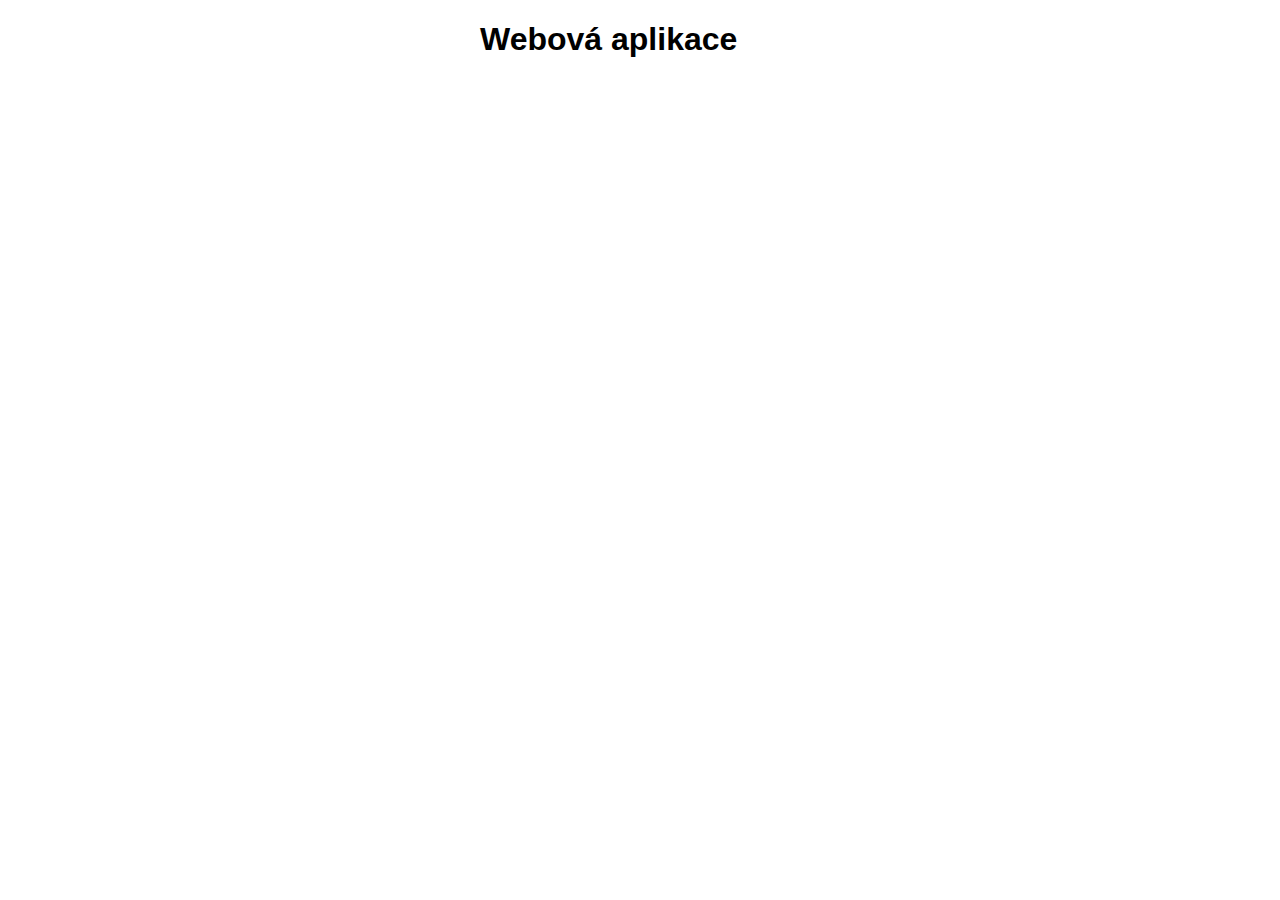
==== o-aplikaci/index.html @ 3054e957 "a modest beggining" ====
<!DOCTYPE html>
<html lang="cs">
  <head>
    <meta charset="UTF-8" />
    <meta name="viewport" content="width=device-width, initial-scale=1.0" />
    <link rel="stylesheet" href="style.css" />
    <script type="module" src="script.js"></script>
    <title>Webová aplikace</title>
  </head>
<body>
  <div class="container">
    <h1>Webová aplikace</h1>
  </div>
</body>
</html>
---- o-aplikaci/style.css ----
/* Používáme intuitivní výpočet rozměrů prvků. */
*, *:before, *:after {
  box-sizing: border-box;
}

html {
  font-family: sans-serif;
}

.container {
  max-width: 20rem;
  margin-right: auto;
  margin-left: auto;
}
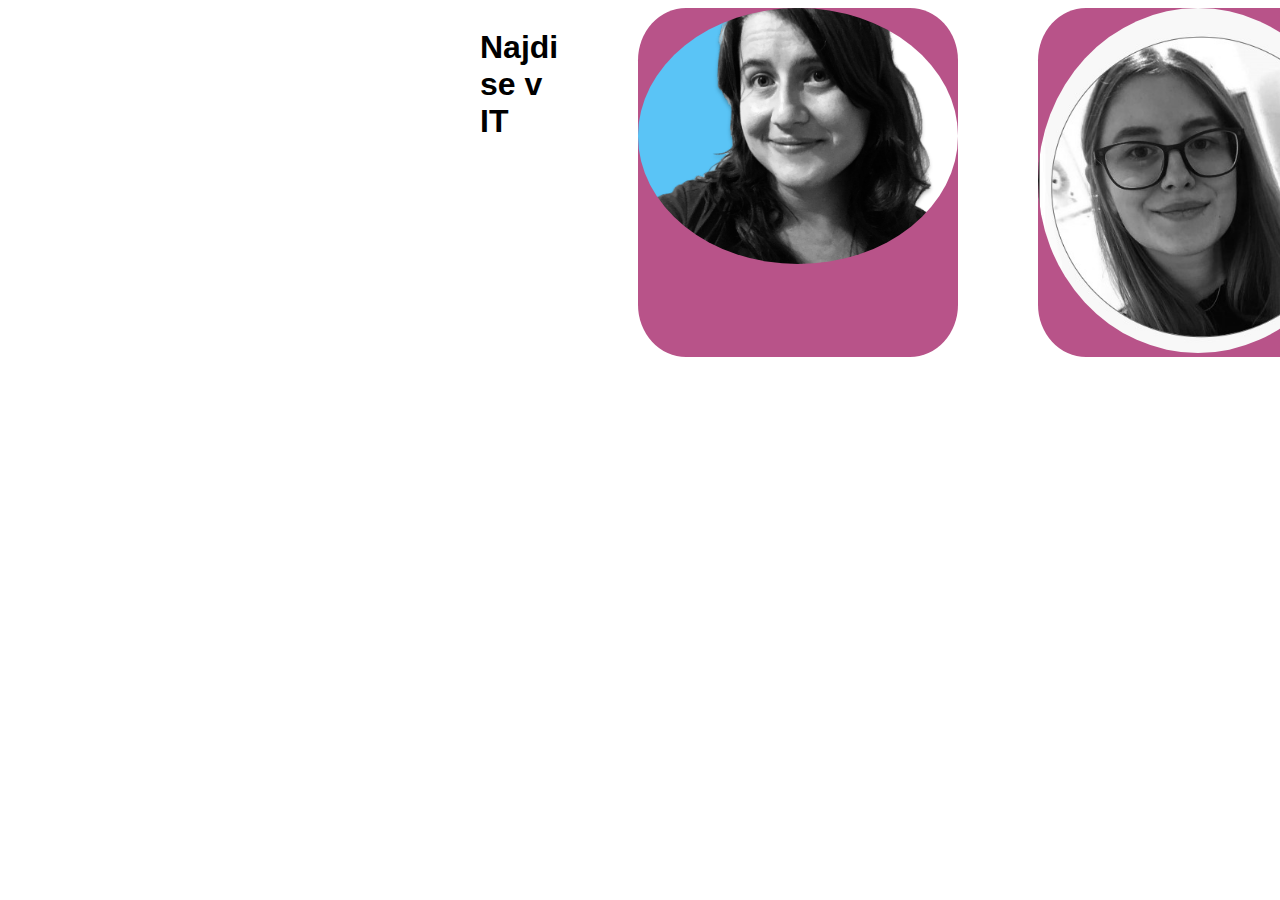
==== commit 6604bfb1: "first steps" ====
--- a/o-aplikaci/index.html
+++ b/o-aplikaci/index.html
@@ -5,11 +5,17 @@
     <meta name="viewport" content="width=device-width, initial-scale=1.0" />
     <link rel="stylesheet" href="style.css" />
     <script type="module" src="script.js"></script>
-    <title>Webová aplikace</title>
+    <title>Najdi se v IT</title>
   </head>
-<body>
-  <div class="container">
-    <h1>Webová aplikace</h1>
-  </div>
-</body>
+  <body>
+    <div class="container">
+      <h1>Najdi se v IT</h1>
+      <div class="aboutUs">
+        <img src="img/Alenka.png" alt="Photo of woman" />
+      </div>
+      <div class="aboutUs">
+        <img src="img/Matka.jpg" alt="Photo of woman" />
+      </div>
+    </div>
+  </body>
 </html>
--- a/o-aplikaci/style.css
+++ b/o-aplikaci/style.css
@@ -11,4 +11,17 @@
   max-width: 20rem;
   margin-right: auto;
   margin-left: auto;
+  display: flex;
+  flex-direction: row;
+  gap: 5em;
 }
+
+.aboutUs{
+  border-radius: 15%;
+  background-color: #b85389;
+}
+
+img{
+  border-radius: 70%;
+  max-width: 20rem;
+}
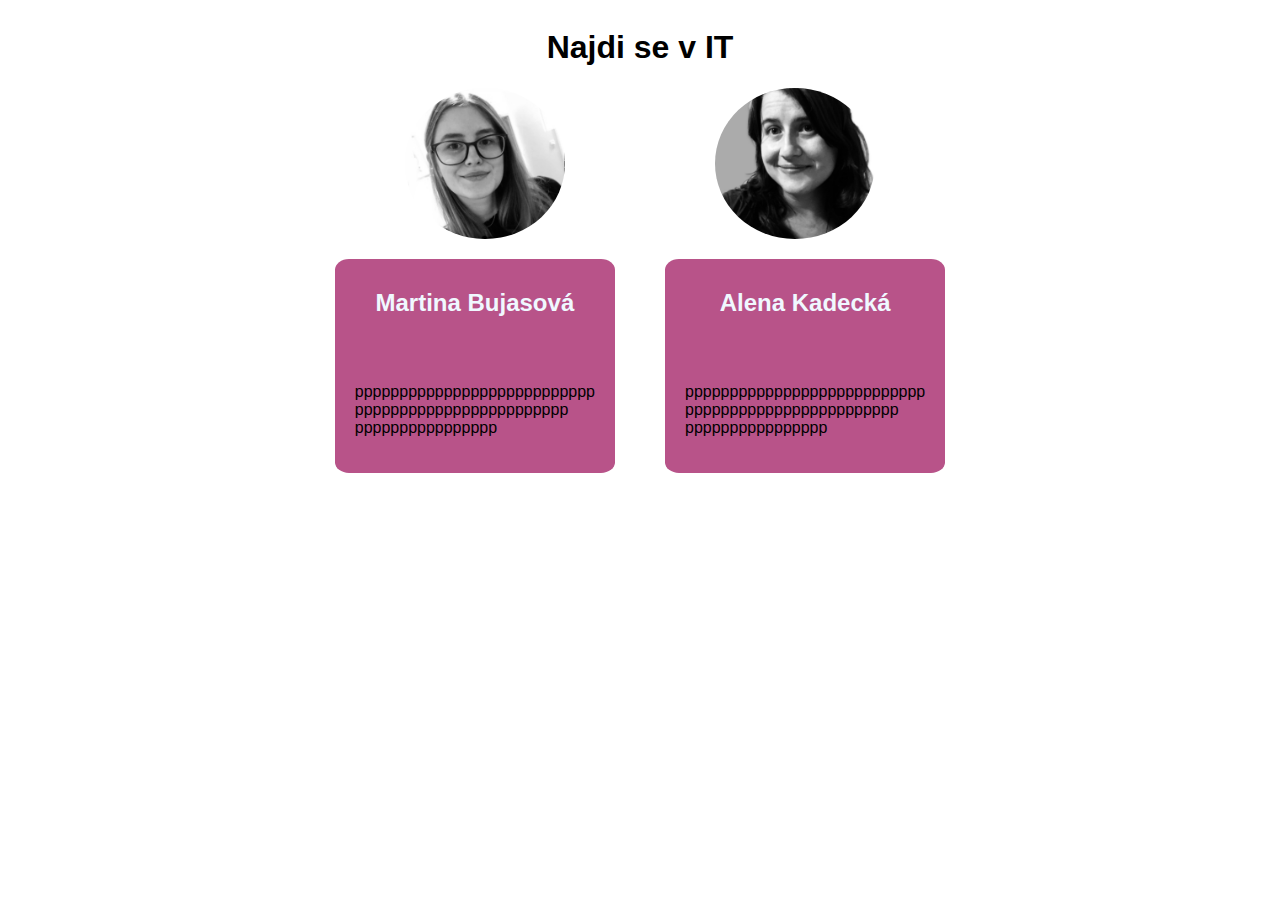
==== commit e418d14e: "css and html in progess" ====
--- a/o-aplikaci/index.html
+++ b/o-aplikaci/index.html
@@ -9,13 +9,21 @@
   </head>
   <body>
     <div class="container">
-      <h1>Najdi se v IT</h1>
+      <div class="headline"><h1>Najdi se v IT</h1></div>
+      <div class="images">
+   <img src="img/Alenka.jpg" alt="Photo of woman" />
+   
+   <img src="img/Matka.jpg" alt="Photo of woman" />
+  </div>
+   <div class="together">
       <div class="aboutUs">
-        <img src="img/Alenka.png" alt="Photo of woman" />
+        <div class="heading"><h2>Martina Bujasová</h2></div>
+        <p>ppppppppppppppppppppppppppp <br>pppppppppppppppppppppppp <br>pppppppppppppppp</p>
       </div>
       <div class="aboutUs">
-        <img src="img/Matka.jpg" alt="Photo of woman" />
-      </div>
+       <div class="heading"> <h2>Alena Kadecká</h2></div>
+        <p>ppppppppppppppppppppppppppp <br>pppppppppppppppppppppppp <br>pppppppppppppppp</p>
+      </div></div>
     </div>
   </body>
 </html>
--- a/o-aplikaci/style.css
+++ b/o-aplikaci/style.css
@@ -6,22 +6,68 @@
 html {
   font-family: sans-serif;
 }
+body{
+  display: flex;
+  flex-direction: row;
+  align-items: baseline;
+}
 
 .container {
   max-width: 20rem;
   margin-right: auto;
   margin-left: auto;
   display: flex;
-  flex-direction: row;
-  gap: 5em;
+  flex-direction: column;
+  
+}
+.together{
+display: flex;
+flex-direction: row;
+gap: 50px;
+justify-content: center;
+
+  
 }
 
 .aboutUs{
-  border-radius: 15%;
+  border-radius: 5%;
   background-color: #b85389;
+
+}
+.aboutUs:hover{
+  background-color: #864f9d;}
+
+.images{
+display: flex;
+flex-direction: row-reverse;
+margin-bottom: 20px;
+justify-content: center;
+gap:150px;
 }
 
 img{
-  border-radius: 70%;
-  max-width: 20rem;
+  border-radius: 50%;
+  max-width: 10rem;
 }
+img:hover{
+  border: 3px solid #b85389;
+
+}
+
+.headline{
+   display: flex;
+   justify-content: center; 
+}
+
+.heading{
+padding: 10px;
+  display: flex;
+  justify-content: center;
+}
+
+h2{
+    color: aliceblue;
+}
+p{
+  padding: 20px;
+}
